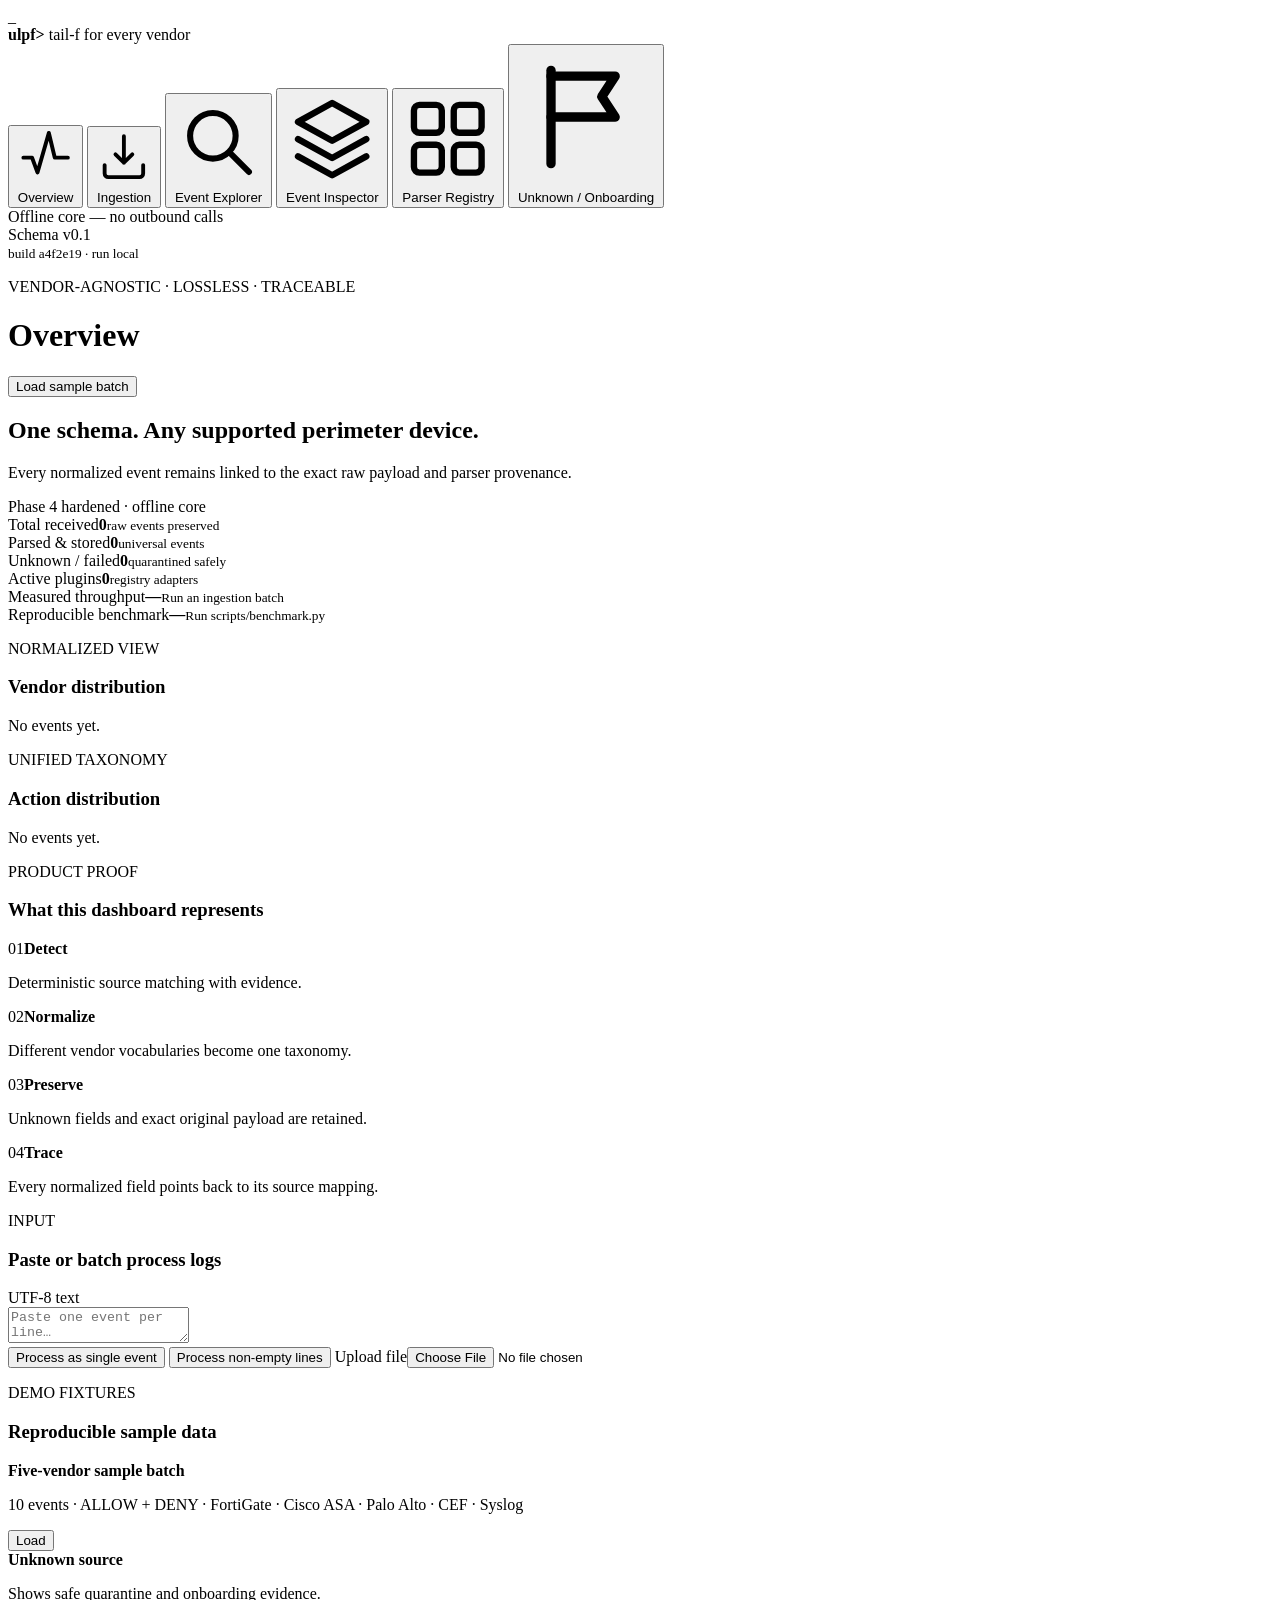
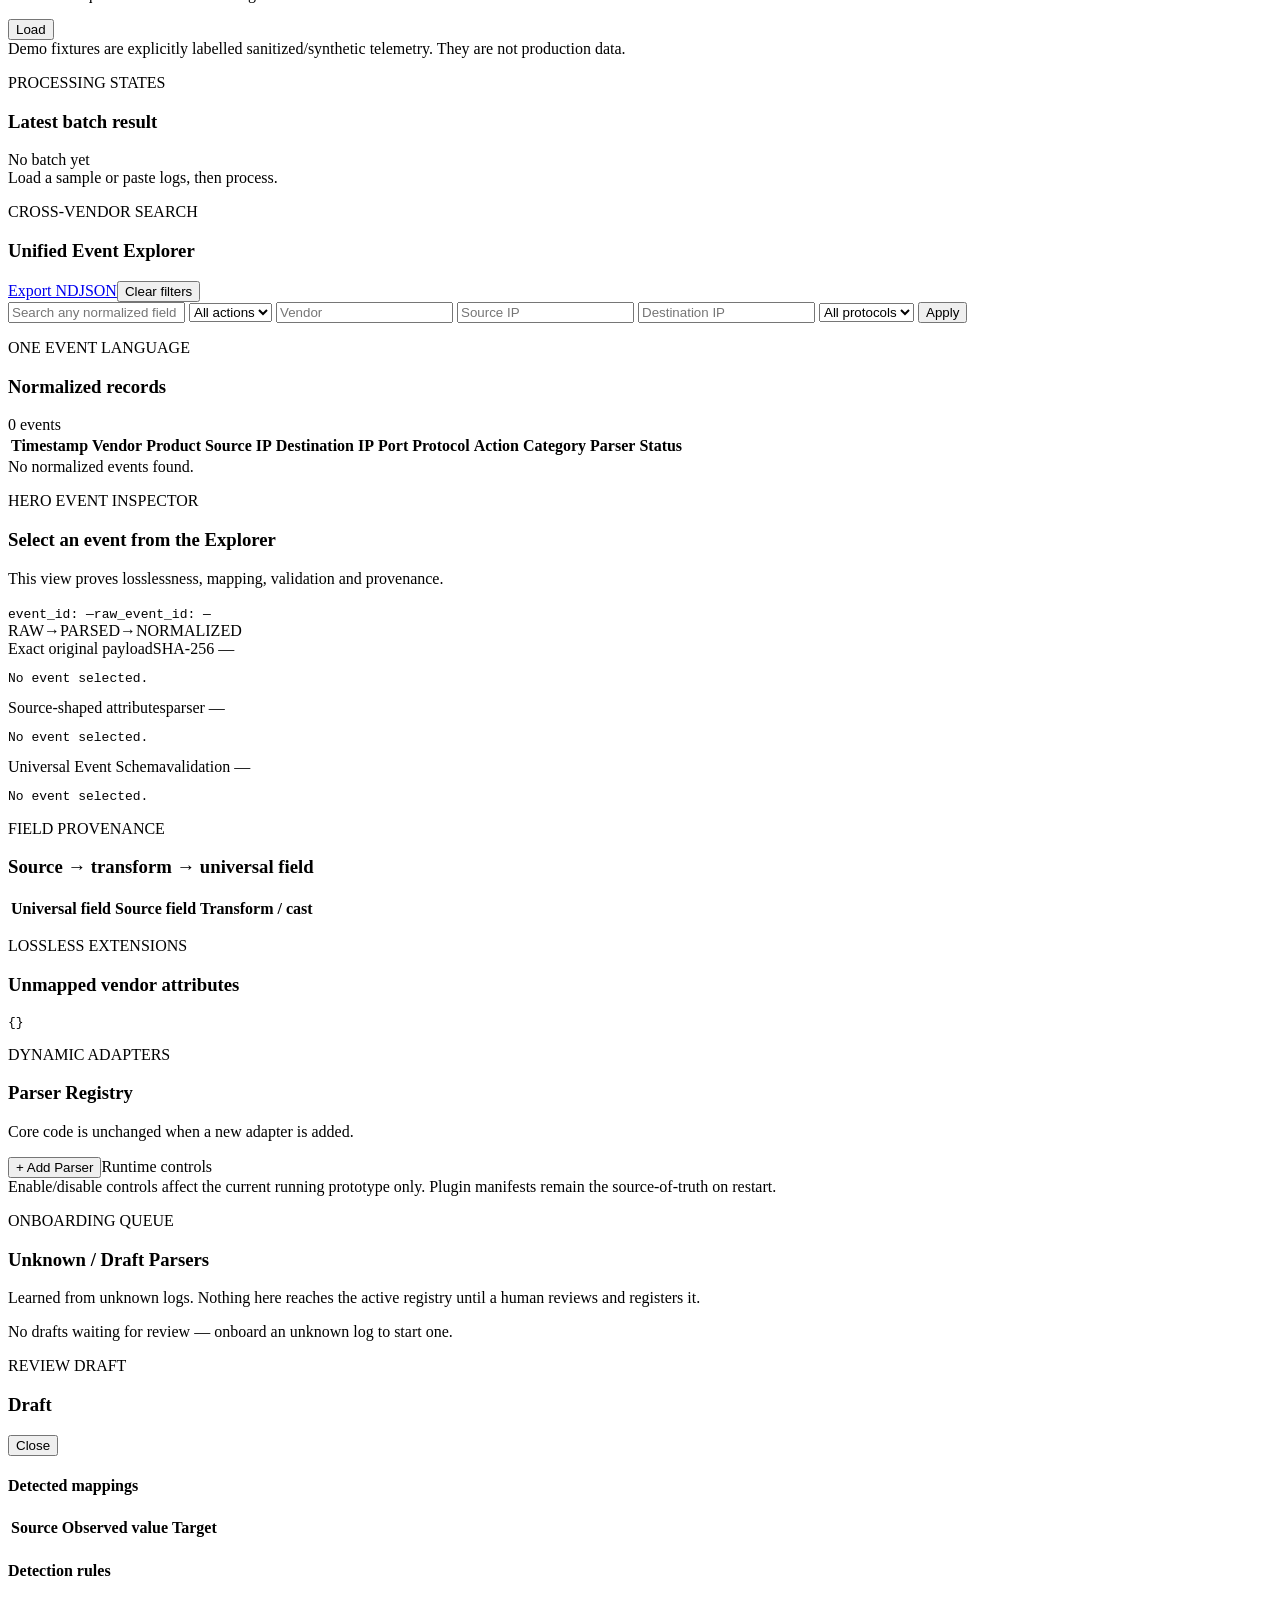
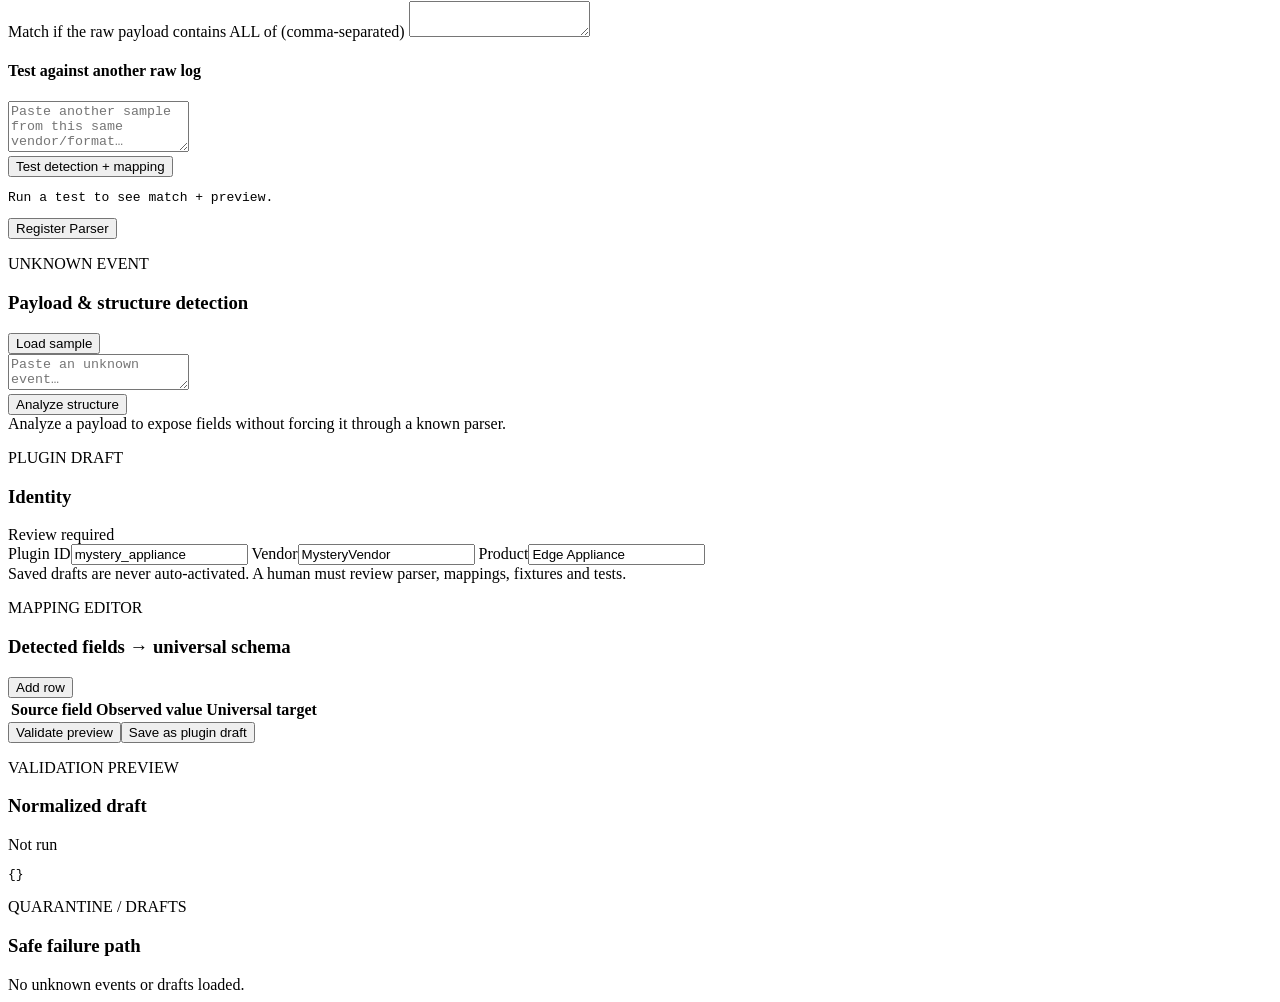
==== ulpf/static/index.html @ 825669cb "ULPF" ====
<!doctype html>
<html lang="en">
<head>
  <meta charset="utf-8" />
  <meta name="viewport" content="width=device-width, initial-scale=1" />
  <title>ULPF — Universal Log Pre-processing Framework</title>
  <link rel="preconnect" href="https://fonts.googleapis.com" />
  <link rel="preconnect" href="https://fonts.gstatic.com" crossorigin />
  <link href="https://fonts.googleapis.com/css2?family=JetBrains+Mono:ital,wght@0,400;0,500;0,600;0,700;1,400&family=Inter:wght@400;500;600&display=swap" rel="stylesheet" />
  <link rel="stylesheet" href="/static/styles.css" />
</head>
<body>
  <div class="shell">
    <aside class="sidebar">
      <div class="brand">
        <div class="brand-mark"><span class="brand-cursor">_</span></div>
        <div>
          <strong>ulpf<span class="brand-caret">&gt;</span></strong>
          <span>tail‑f for every vendor</span>
        </div>
      </div>

      <nav id="nav">
        <button class="nav-item active" data-screen="overview"><svg class="nav-icon" viewBox="0 0 24 24" fill="none" stroke="currentColor" stroke-width="1.6" stroke-linecap="round" stroke-linejoin="round"><path d="M3 12h3.5l2.2 6 4.6-16 2.4 10h5.3"/></svg> Overview</button>
        <button class="nav-item" data-screen="ingestion"><svg class="nav-icon" viewBox="0 0 24 24" fill="none" stroke="currentColor" stroke-width="1.6" stroke-linecap="round" stroke-linejoin="round"><path d="M12 3v11m0 0-3.5-3.5M12 14l3.5-3.5"/><path d="M4 15v3.5A1.5 1.5 0 0 0 5.5 20h13a1.5 1.5 0 0 0 1.5-1.5V15"/></svg> Ingestion</button>
        <button class="nav-item" data-screen="explorer"><svg class="nav-icon" viewBox="0 0 24 24" fill="none" stroke="currentColor" stroke-width="1.6" stroke-linecap="round" stroke-linejoin="round"><circle cx="10.5" cy="10.5" r="6"/><path d="m20 20-4.6-4.6"/></svg> Event Explorer</button>
        <button class="nav-item" data-screen="inspector"><svg class="nav-icon" viewBox="0 0 24 24" fill="none" stroke="currentColor" stroke-width="1.6" stroke-linecap="round" stroke-linejoin="round"><path d="m12 3 8.5 4.7L12 12.4 3.5 7.7 12 3Z"/><path d="m3.5 12 8.5 4.7 8.5-4.7"/><path d="m3.5 16.3 8.5 4.7 8.5-4.7"/></svg> Event Inspector</button>
        <button class="nav-item" data-screen="registry"><svg class="nav-icon" viewBox="0 0 24 24" fill="none" stroke="currentColor" stroke-width="1.6" stroke-linecap="round" stroke-linejoin="round"><rect x="3.5" y="3.5" width="7" height="7" rx="1.4"/><rect x="13.5" y="3.5" width="7" height="7" rx="1.4"/><rect x="3.5" y="13.5" width="7" height="7" rx="1.4"/><rect x="13.5" y="13.5" width="7" height="7" rx="1.4"/></svg> Parser Registry</button>
        <button class="nav-item" data-screen="onboarding"><svg class="nav-icon" viewBox="0 0 24 24" fill="none" stroke="currentColor" stroke-width="1.6" stroke-linecap="round" stroke-linejoin="round"><path d="M6 20V4"/><path d="M6 5h11l-2.3 3.5L17 12H6"/></svg> Unknown / Onboarding</button>
      </nav>

      <div class="sidebar-footer">
        <div class="status-row"><span class="dot ok"></span><span>Offline core — no outbound calls</span></div>
        <div class="status-row"><span class="dot"></span><span>Schema v0.1</span></div>
        <small class="build-tag">build a4f2e19 · run local</small>
      </div>
    </aside>

    <main class="main">
      <header class="topbar">
        <div>
          <p class="eyebrow">VENDOR-AGNOSTIC · LOSSLESS · TRACEABLE</p>
          <h1 id="screen-title">Overview</h1>
        </div>
        <div class="top-actions">
          <button id="judge-demo" class="button primary lg">Load sample batch</button>
        </div>
      </header>

      <div id="toast" class="toast" role="status"></div>

      <section class="screen active" id="screen-overview">
        <div class="hero-line">
          <div>
            <h2>One schema. Any supported perimeter device.</h2>
            <p>Every normalized event remains linked to the exact raw payload and parser provenance.</p>
          </div>
          <span class="badge">Phase 4 hardened · offline core</span>
        </div>

        <div class="metric-grid">
          <article class="metric-card"><span>Total received</span><strong id="m-total">0</strong><small>raw events preserved</small></article>
          <article class="metric-card"><span>Parsed & stored</span><strong id="m-parsed">0</strong><small>universal events</small></article>
          <article class="metric-card"><span>Unknown / failed</span><strong id="m-failed">0</strong><small>quarantined safely</small></article>
          <article class="metric-card"><span>Active plugins</span><strong id="m-plugins">0</strong><small>registry adapters</small></article>
          <article class="metric-card accent"><span>Measured throughput</span><strong id="m-throughput">—</strong><small id="m-throughput-note">Run an ingestion batch</small></article>
          <article class="metric-card"><span>Reproducible benchmark</span><strong id="m-benchmark">—</strong><small id="m-benchmark-note">Run scripts/benchmark.py</small></article>
        </div>

        <div class="two-col">
          <article class="panel">
            <div class="panel-head"><div><p class="eyebrow">NORMALIZED VIEW</p><h3>Vendor distribution</h3></div></div>
            <div id="vendor-bars" class="bar-list empty-state">No events yet.</div>
          </article>
          <article class="panel">
            <div class="panel-head"><div><p class="eyebrow">UNIFIED TAXONOMY</p><h3>Action distribution</h3></div></div>
            <div id="action-bars" class="bar-list empty-state">No events yet.</div>
          </article>
        </div>

        <article class="panel proof-panel">
          <div class="panel-head"><div><p class="eyebrow">PRODUCT PROOF</p><h3>What this dashboard represents</h3></div></div>
          <div class="proof-grid">
            <div><span class="proof-num">01</span><strong>Detect</strong><p>Deterministic source matching with evidence.</p></div>
            <div><span class="proof-num">02</span><strong>Normalize</strong><p>Different vendor vocabularies become one taxonomy.</p></div>
            <div><span class="proof-num">03</span><strong>Preserve</strong><p>Unknown fields and exact original payload are retained.</p></div>
            <div><span class="proof-num">04</span><strong>Trace</strong><p>Every normalized field points back to its source mapping.</p></div>
          </div>
        </article>
      </section>

      <section class="screen" id="screen-ingestion">
        <div class="section-grid ingestion-grid">
          <article class="panel">
            <div class="panel-head">
              <div><p class="eyebrow">INPUT</p><h3>Paste or batch process logs</h3></div>
              <span class="badge subtle">UTF-8 text</span>
            </div>
            <textarea id="ingest-text" class="log-input" spellcheck="false" placeholder="Paste one event per line…"></textarea>
            <div class="button-row">
              <button id="process-paste" class="button ghost">Process as single event</button>
              <button id="process-batch" class="button primary">Process non-empty lines</button>
              <label class="button small file-button">Upload file<input id="file-input" type="file" accept=".log,.txt,.json,.cef,text/plain" /></label>
            </div>
          </article>

          <article class="panel">
            <div class="panel-head"><div><p class="eyebrow">DEMO FIXTURES</p><h3>Reproducible sample data</h3></div></div>
            <div class="dataset-card">
              <div><strong>Five-vendor sample batch</strong><p>10 events · ALLOW + DENY · FortiGate · Cisco ASA · Palo Alto · CEF · Syslog</p></div>
              <button class="button small" data-dataset="mixed">Load</button>
            </div>
            <div class="dataset-card">
              <div><strong>Unknown source</strong><p>Shows safe quarantine and onboarding evidence.</p></div>
              <button class="button small" data-dataset="unknown">Load</button>
            </div>
            <div class="callout">Demo fixtures are explicitly labelled sanitized/synthetic telemetry. They are not production data.</div>
          </article>
        </div>

        <article class="panel">
          <div class="panel-head"><div><p class="eyebrow">PROCESSING STATES</p><h3>Latest batch result</h3></div><span id="batch-summary" class="badge subtle">No batch yet</span></div>
          <div id="processing-results" class="result-list empty-state">Load a sample or paste logs, then process.</div>
        </article>
      </section>

      <section class="screen" id="screen-explorer">
        <article class="panel filters-panel">
          <div class="panel-head"><div><p class="eyebrow">CROSS-VENDOR SEARCH</p><h3>Unified Event Explorer</h3></div><div class="button-row"><a class="button small" href="/api/v1/export/ndjson">Export NDJSON</a><button id="clear-filters" class="button ghost">Clear filters</button></div></div>
          <div class="filters">
            <input id="f-search" placeholder="Search any normalized field" />
            <select id="f-action"><option value="">All actions</option><option>ALLOW</option><option>DENY</option></select>
            <input id="f-vendor" placeholder="Vendor" />
            <input id="f-source" placeholder="Source IP" />
            <input id="f-destination" placeholder="Destination IP" />
            <select id="f-protocol"><option value="">All protocols</option><option>TCP</option><option>UDP</option><option>ICMP</option></select>
            <button id="apply-filters" class="button primary">Apply</button>
          </div>
        </article>

        <article class="panel table-panel">
          <div class="panel-head"><div><p class="eyebrow">ONE EVENT LANGUAGE</p><h3>Normalized records</h3></div><span id="event-count" class="badge subtle">0 events</span></div>
          <div class="table-wrap">
            <table>
              <thead><tr><th>Timestamp</th><th>Vendor</th><th>Product</th><th>Source IP</th><th>Destination IP</th><th>Port</th><th>Protocol</th><th>Action</th><th>Category</th><th>Parser</th><th>Status</th></tr></thead>
              <tbody id="events-body"></tbody>
            </table>
          </div>
          <div id="events-empty" class="empty-state">No normalized events found.</div>
        </article>
      </section>

      <section class="screen" id="screen-inspector">
        <article class="panel inspector-header">
          <div>
            <p class="eyebrow">HERO EVENT INSPECTOR</p>
            <h3 id="inspect-title">Select an event from the Explorer</h3>
            <p id="inspect-subtitle">This view proves losslessness, mapping, validation and provenance.</p>
          </div>
          <div class="id-stack"><code id="inspect-event-id">event_id: —</code><code id="inspect-raw-id">raw_event_id: —</code></div>
        </article>

        <div class="flow-labels"><span>RAW</span><b>→</b><span>PARSED</span><b>→</b><span>NORMALIZED</span></div>
        <div class="three-col inspector-grid">
          <article class="code-panel"><div class="code-head"><span>Exact original payload</span><span id="raw-hash">SHA-256 —</span></div><pre id="raw-view">No event selected.</pre></article>
          <article class="code-panel"><div class="code-head"><span>Source-shaped attributes</span><span id="parsed-plugin">parser —</span></div><pre id="parsed-view">No event selected.</pre></article>
          <article class="code-panel"><div class="code-head"><span>Universal Event Schema</span><span id="validation-status">validation —</span></div><pre id="normalized-view">No event selected.</pre></article>
        </div>

        <div class="two-col">
          <article class="panel">
            <div class="panel-head"><div><p class="eyebrow">FIELD PROVENANCE</p><h3>Source → transform → universal field</h3></div></div>
            <div class="table-wrap compact"><table><thead><tr><th>Universal field</th><th>Source field</th><th>Transform / cast</th></tr></thead><tbody id="trace-body"></tbody></table></div>
          </article>
          <article class="panel">
            <div class="panel-head"><div><p class="eyebrow">LOSSLESS EXTENSIONS</p><h3>Unmapped vendor attributes</h3></div></div>
            <pre id="extensions-view" class="mini-code">{}</pre>
          </article>
        </div>
      </section>

      <section class="screen" id="screen-registry">
        <article class="panel">
          <div class="panel-head">
            <div><p class="eyebrow">DYNAMIC ADAPTERS</p><h3>Parser Registry</h3><p>Core code is unchanged when a new adapter is added.</p></div>
            <div class="button-row"><button id="add-parser" class="button small">+ Add Parser</button><span class="badge">Runtime controls</span></div>
          </div>
          <div id="registry-grid" class="registry-grid"></div>
          <div class="callout">Enable/disable controls affect the current running prototype only. Plugin manifests remain the source-of-truth on restart.</div>
        </article>

        <article class="panel">
          <div class="panel-head">
            <div><p class="eyebrow">ONBOARDING QUEUE</p><h3>Unknown / Draft Parsers</h3><p>Learned from unknown logs. Nothing here reaches the active registry until a human reviews and registers it.</p></div>
          </div>
          <div id="drafts-grid" class="registry-grid"></div>
          <div id="drafts-empty" class="empty-state">No drafts waiting for review — onboard an unknown log to start one.</div>
        </article>

        <article class="panel hidden" id="draft-review-panel">
          <div class="panel-head">
            <div><p class="eyebrow">REVIEW DRAFT</p><h3 id="draft-review-title">Draft</h3></div>
            <button id="close-draft-review" class="button ghost">Close</button>
          </div>
          <div class="two-col">
            <div>
              <h4>Detected mappings</h4>
              <div class="table-wrap compact"><table><thead><tr><th>Source</th><th>Observed value</th><th>Target</th></tr></thead><tbody id="draft-mapping-body"></tbody></table></div>
            </div>
            <div>
              <h4>Detection rules</h4>
              <label>Match if the raw payload contains ALL of (comma-separated)
                <textarea id="draft-detection-all" class="log-input compact-input" rows="2" spellcheck="false"></textarea>
              </label>
              <h4>Test against another raw log</h4>
              <textarea id="draft-test-payload" class="log-input compact-input" rows="3" spellcheck="false" placeholder="Paste another sample from this same vendor/format…"></textarea>
              <div class="button-row"><button id="draft-test-btn" class="button">Test detection + mapping</button></div>
              <pre id="draft-test-result" class="mini-code tall">Run a test to see match + preview.</pre>
            </div>
          </div>
          <div class="button-row"><button id="draft-register-btn" class="button primary">Register Parser</button></div>
        </article>
      </section>

      <section class="screen" id="screen-onboarding">
        <div class="two-col onboarding-top">
          <article class="panel">
            <div class="panel-head"><div><p class="eyebrow">UNKNOWN EVENT</p><h3>Payload & structure detection</h3></div><button id="load-unknown" class="button small">Load sample</button></div>
            <textarea id="unknown-payload" class="log-input compact-input" spellcheck="false" placeholder="Paste an unknown event…"></textarea>
            <div class="button-row"><button id="analyze-unknown" class="button primary">Analyze structure</button></div>
            <div id="analysis-summary" class="analysis-summary empty-state">Analyze a payload to expose fields without forcing it through a known parser.</div>
          </article>

          <article class="panel">
            <div class="panel-head"><div><p class="eyebrow">PLUGIN DRAFT</p><h3>Identity</h3></div><span class="badge warning">Review required</span></div>
            <div class="form-grid">
              <label>Plugin ID<input id="draft-plugin" value="mystery_appliance" /></label>
              <label>Vendor<input id="draft-vendor" value="MysteryVendor" /></label>
              <label>Product<input id="draft-product" value="Edge Appliance" /></label>
            </div>
            <div class="callout warning-callout">Saved drafts are never auto-activated. A human must review parser, mappings, fixtures and tests.</div>
          </article>
        </div>

        <article class="panel">
          <div class="panel-head"><div><p class="eyebrow">MAPPING EDITOR</p><h3>Detected fields → universal schema</h3></div><button id="add-mapping" class="button small">Add row</button></div>
          <div class="table-wrap compact"><table><thead><tr><th>Source field</th><th>Observed value</th><th>Universal target</th><th></th></tr></thead><tbody id="mapping-body"></tbody></table></div>
          <div class="button-row"><button id="preview-mapping" class="button">Validate preview</button><button id="save-draft" class="button primary">Save as plugin draft</button></div>
        </article>

        <div class="two-col">
          <article class="panel"><div class="panel-head"><div><p class="eyebrow">VALIDATION PREVIEW</p><h3>Normalized draft</h3></div><span id="preview-status" class="badge subtle">Not run</span></div><pre id="preview-json" class="mini-code tall">{}</pre></article>
          <article class="panel"><div class="panel-head"><div><p class="eyebrow">QUARANTINE / DRAFTS</p><h3>Safe failure path</h3></div></div><div id="unknown-list" class="result-list empty-state">No unknown events or drafts loaded.</div></article>
        </div>
      </section>
    </main>
  </div>

  <script src="/static/app.js"></script>
</body>
</html>
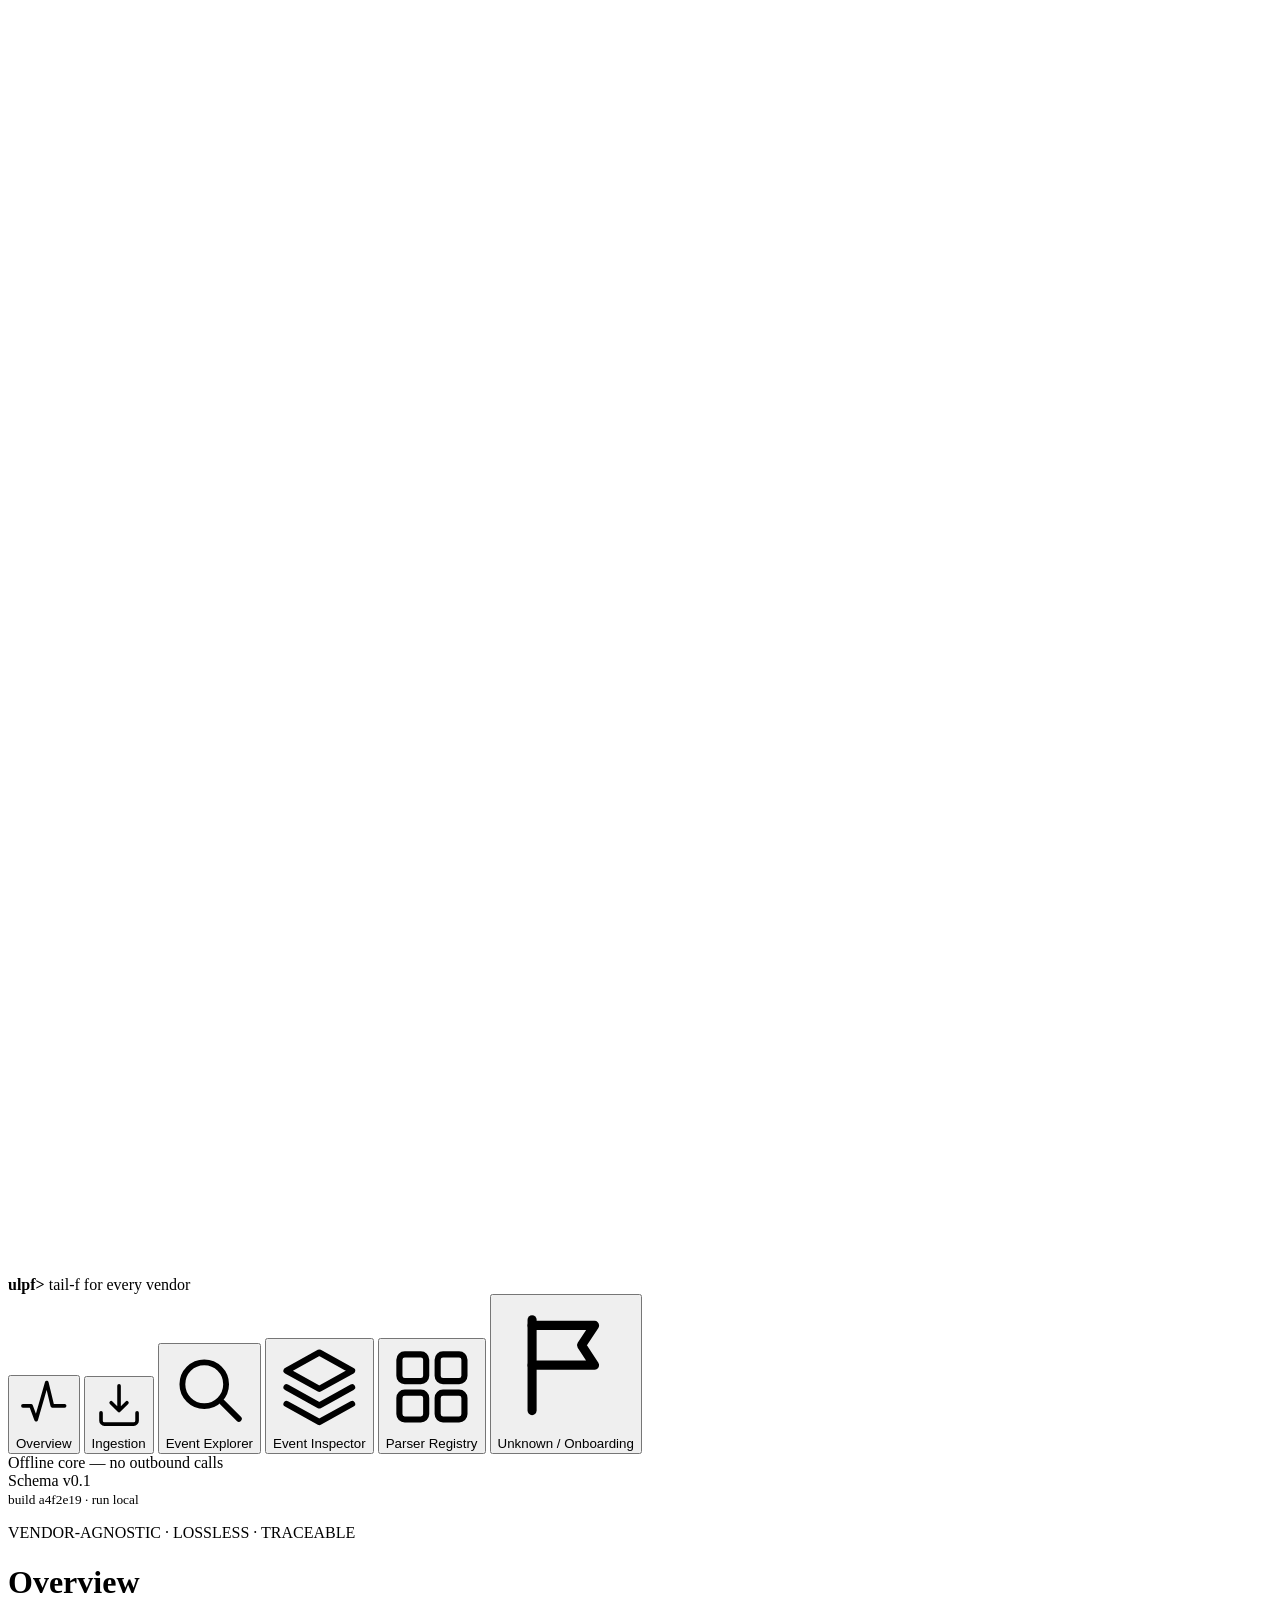
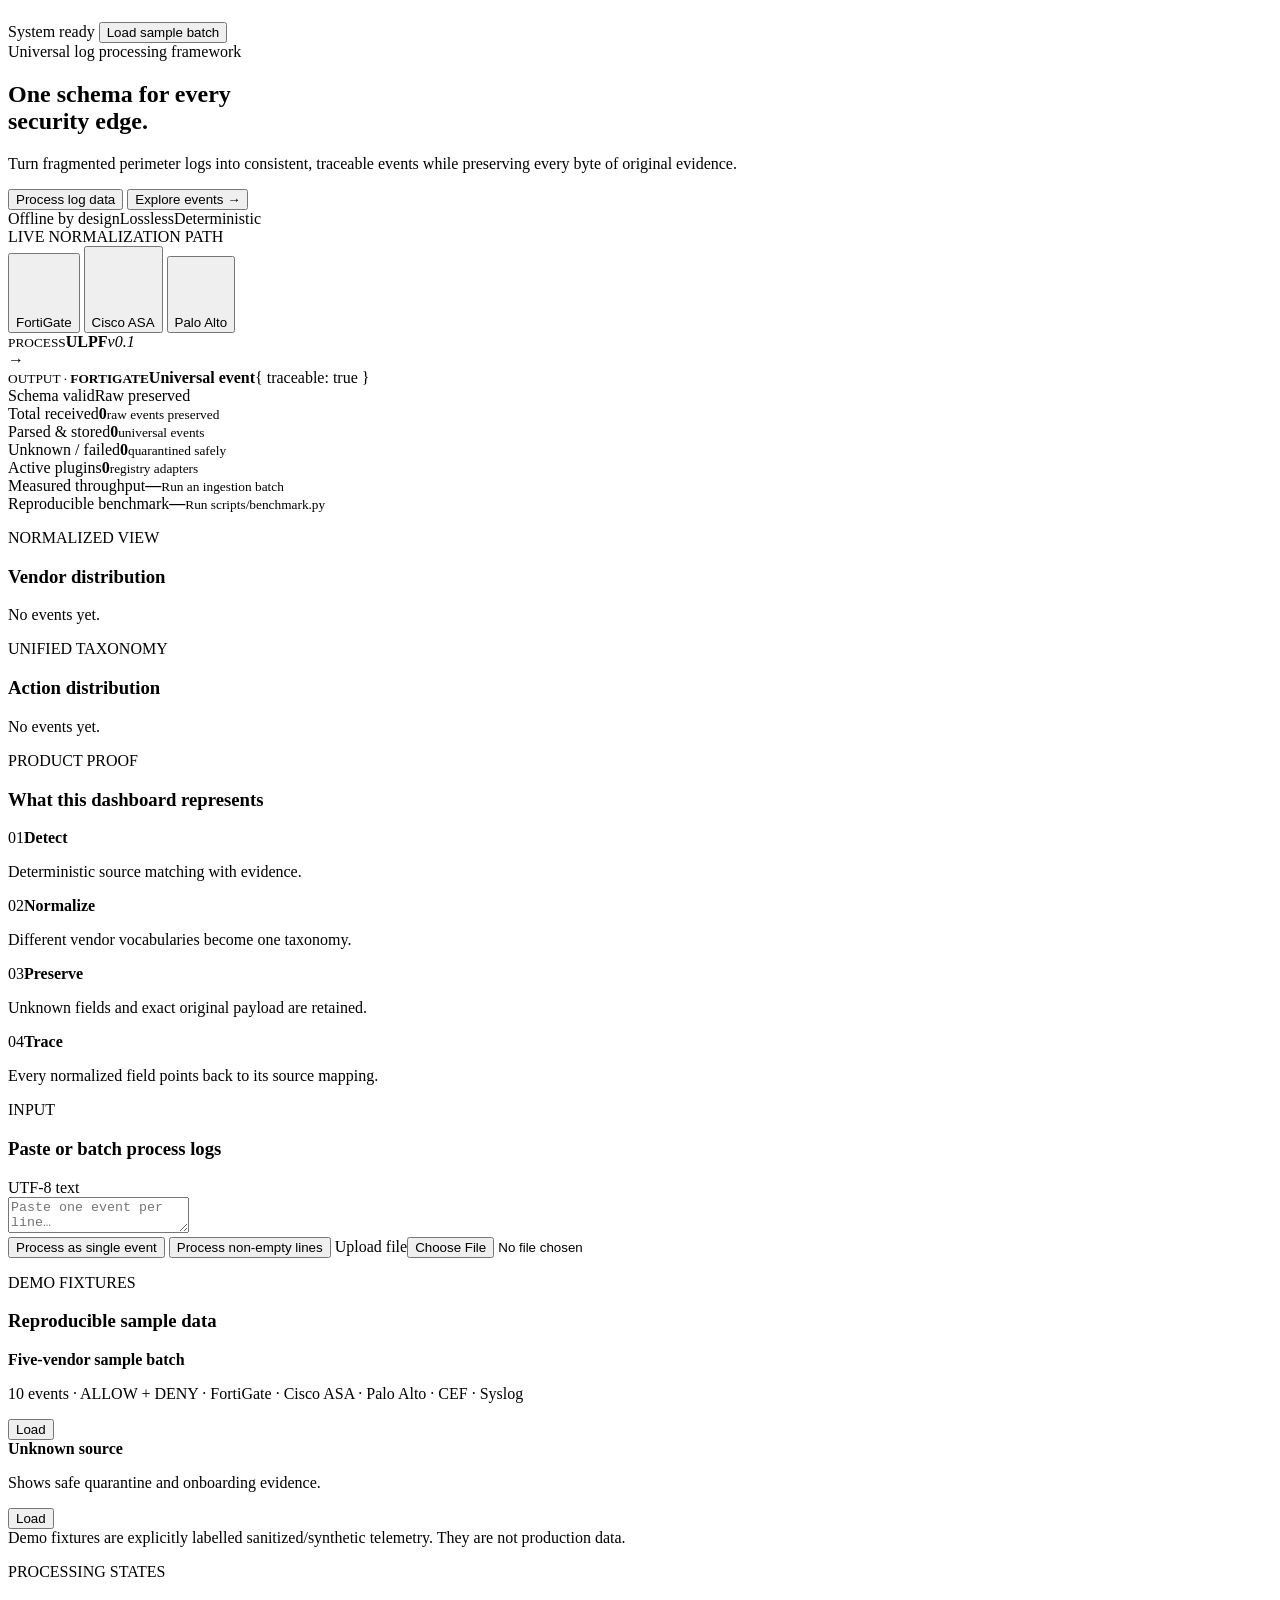
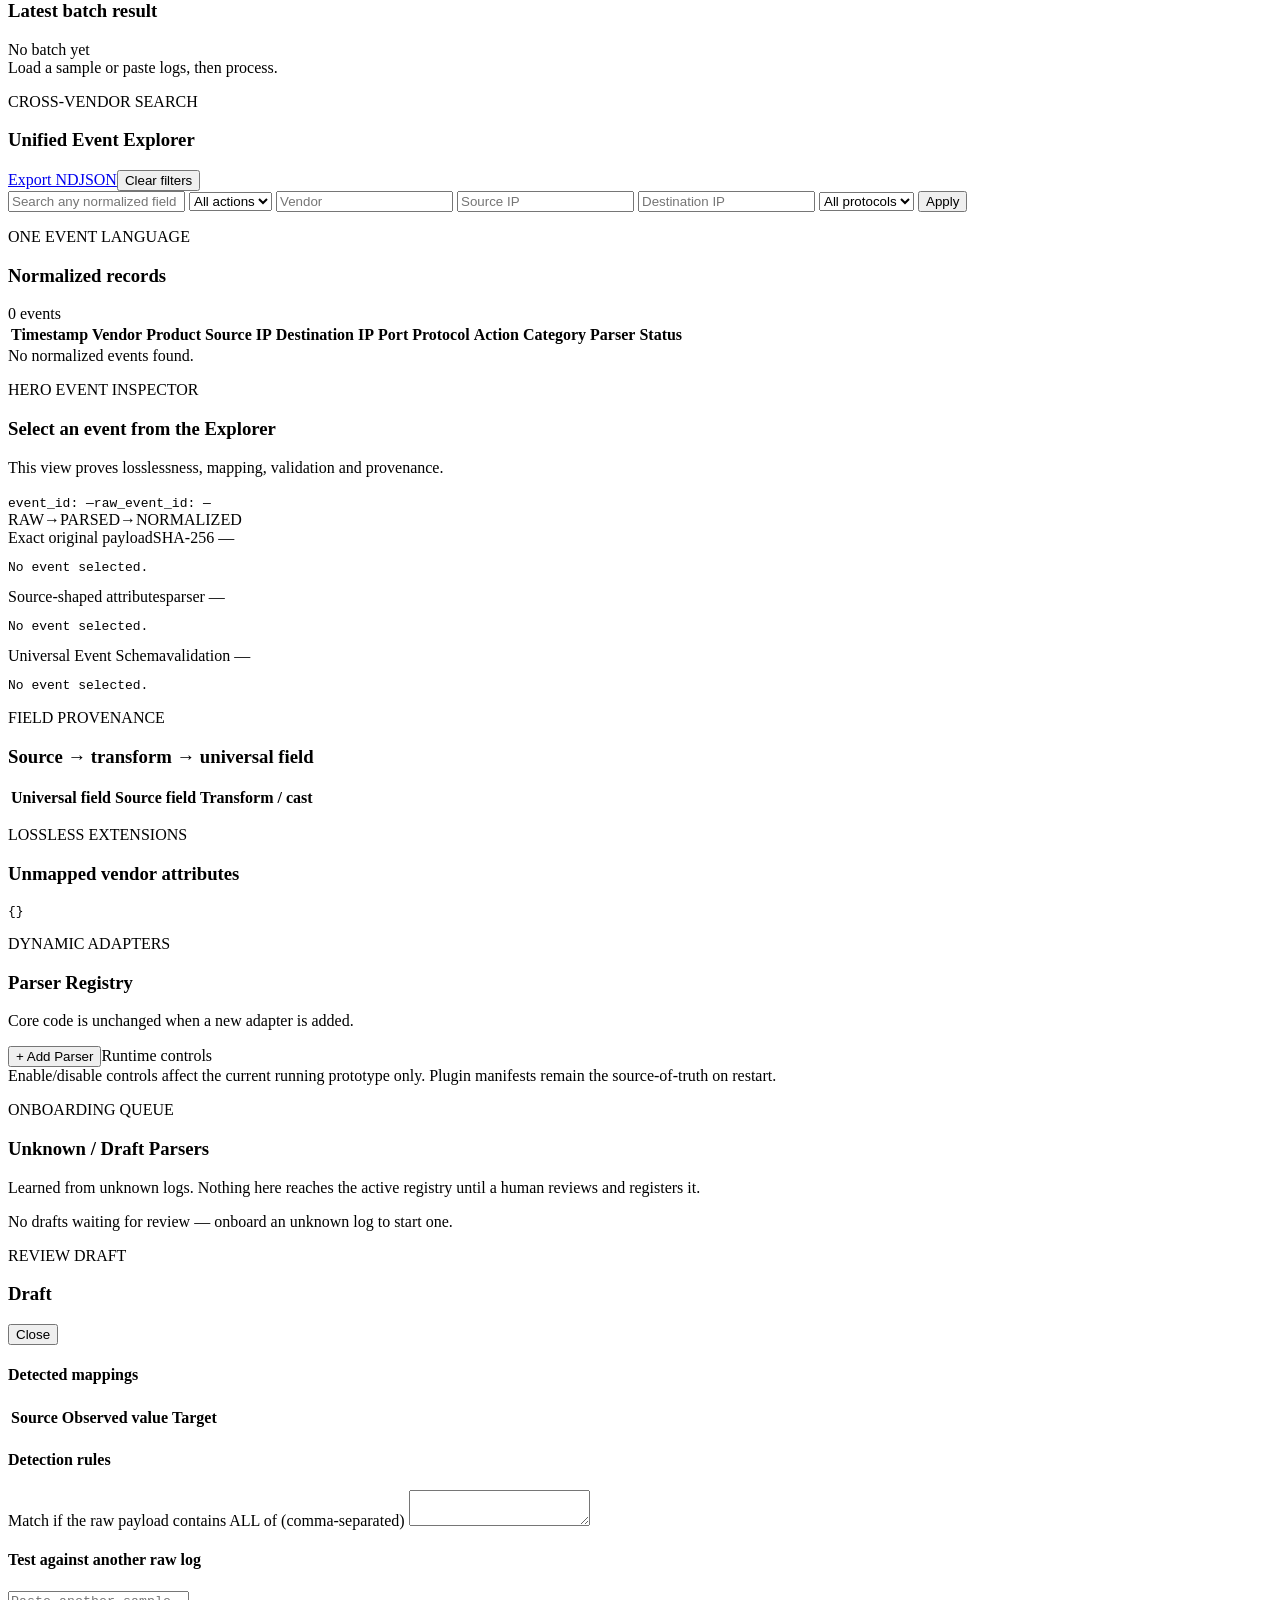
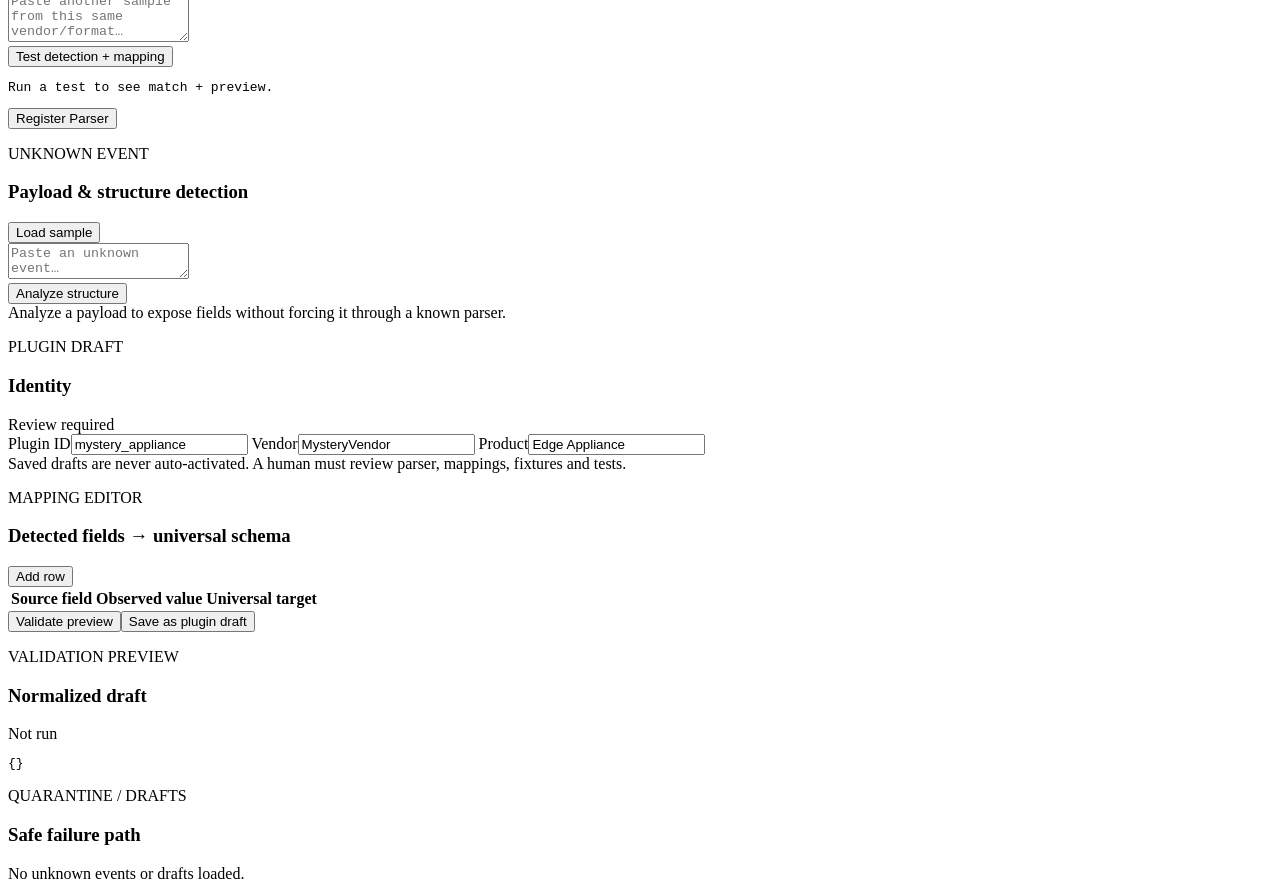
==== commit d2fbbc2c: "Remove mystery_appliance plugin" ====
--- a/ulpf/static/index.html
+++ b/ulpf/static/index.html
@@ -4,16 +4,23 @@
   <meta charset="utf-8" />
   <meta name="viewport" content="width=device-width, initial-scale=1" />
   <title>ULPF — Universal Log Pre-processing Framework</title>
-  <link rel="preconnect" href="https://fonts.googleapis.com" />
-  <link rel="preconnect" href="https://fonts.gstatic.com" crossorigin />
-  <link href="https://fonts.googleapis.com/css2?family=JetBrains+Mono:ital,wght@0,400;0,500;0,600;0,700;1,400&family=Inter:wght@400;500;600&display=swap" rel="stylesheet" />
   <link rel="stylesheet" href="/static/styles.css" />
 </head>
 <body>
   <div class="shell">
     <aside class="sidebar">
       <div class="brand">
-        <div class="brand-mark"><span class="brand-cursor">_</span></div>
+        <div class="brand-mark" tabindex="0" aria-label="ULPF: multiple log streams normalized into one output">
+          <svg class="ulpf-logo" viewBox="0 0 36 36" fill="none" aria-hidden="true">
+            <circle class="logo-source source-one" cx="5" cy="8" r="1.7" />
+            <circle class="logo-source source-two" cx="5" cy="18" r="1.7" />
+            <circle class="logo-source source-three" cx="5" cy="28" r="1.7" />
+            <path class="logo-stream stream-one" d="M7 8h5.5L18 18h9" />
+            <path class="logo-stream stream-two" d="M7 18h20" />
+            <path class="logo-stream stream-three" d="M7 28h5.5L18 18" />
+            <path class="logo-output" d="m24 13 5 5-5 5" />
+          </svg>
+        </div>
         <div>
           <strong>ulpf<span class="brand-caret">&gt;</span></strong>
           <span>tail‑f for every vendor</span>
@@ -21,12 +28,12 @@
       </div>
 
       <nav id="nav">
-        <button class="nav-item active" data-screen="overview"><svg class="nav-icon" viewBox="0 0 24 24" fill="none" stroke="currentColor" stroke-width="1.6" stroke-linecap="round" stroke-linejoin="round"><path d="M3 12h3.5l2.2 6 4.6-16 2.4 10h5.3"/></svg> Overview</button>
-        <button class="nav-item" data-screen="ingestion"><svg class="nav-icon" viewBox="0 0 24 24" fill="none" stroke="currentColor" stroke-width="1.6" stroke-linecap="round" stroke-linejoin="round"><path d="M12 3v11m0 0-3.5-3.5M12 14l3.5-3.5"/><path d="M4 15v3.5A1.5 1.5 0 0 0 5.5 20h13a1.5 1.5 0 0 0 1.5-1.5V15"/></svg> Ingestion</button>
-        <button class="nav-item" data-screen="explorer"><svg class="nav-icon" viewBox="0 0 24 24" fill="none" stroke="currentColor" stroke-width="1.6" stroke-linecap="round" stroke-linejoin="round"><circle cx="10.5" cy="10.5" r="6"/><path d="m20 20-4.6-4.6"/></svg> Event Explorer</button>
-        <button class="nav-item" data-screen="inspector"><svg class="nav-icon" viewBox="0 0 24 24" fill="none" stroke="currentColor" stroke-width="1.6" stroke-linecap="round" stroke-linejoin="round"><path d="m12 3 8.5 4.7L12 12.4 3.5 7.7 12 3Z"/><path d="m3.5 12 8.5 4.7 8.5-4.7"/><path d="m3.5 16.3 8.5 4.7 8.5-4.7"/></svg> Event Inspector</button>
-        <button class="nav-item" data-screen="registry"><svg class="nav-icon" viewBox="0 0 24 24" fill="none" stroke="currentColor" stroke-width="1.6" stroke-linecap="round" stroke-linejoin="round"><rect x="3.5" y="3.5" width="7" height="7" rx="1.4"/><rect x="13.5" y="3.5" width="7" height="7" rx="1.4"/><rect x="3.5" y="13.5" width="7" height="7" rx="1.4"/><rect x="13.5" y="13.5" width="7" height="7" rx="1.4"/></svg> Parser Registry</button>
-        <button class="nav-item" data-screen="onboarding"><svg class="nav-icon" viewBox="0 0 24 24" fill="none" stroke="currentColor" stroke-width="1.6" stroke-linecap="round" stroke-linejoin="round"><path d="M6 20V4"/><path d="M6 5h11l-2.3 3.5L17 12H6"/></svg> Unknown / Onboarding</button>
+        <button class="nav-item active" data-screen="overview" title="Overview"><svg class="nav-icon" viewBox="0 0 24 24" fill="none" stroke="currentColor" stroke-width="1.6" stroke-linecap="round" stroke-linejoin="round"><path d="M3 12h3.5l2.2 6 4.6-16 2.4 10h5.3"/></svg><span class="nav-label">Overview</span></button>
+        <button class="nav-item" data-screen="ingestion" title="Ingestion"><svg class="nav-icon" viewBox="0 0 24 24" fill="none" stroke="currentColor" stroke-width="1.6" stroke-linecap="round" stroke-linejoin="round"><path d="M12 3v11m0 0-3.5-3.5M12 14l3.5-3.5"/><path d="M4 15v3.5A1.5 1.5 0 0 0 5.5 20h13a1.5 1.5 0 0 0 1.5-1.5V15"/></svg><span class="nav-label">Ingestion</span></button>
+        <button class="nav-item" data-screen="explorer" title="Event Explorer"><svg class="nav-icon" viewBox="0 0 24 24" fill="none" stroke="currentColor" stroke-width="1.6" stroke-linecap="round" stroke-linejoin="round"><circle cx="10.5" cy="10.5" r="6"/><path d="m20 20-4.6-4.6"/></svg><span class="nav-label">Event Explorer</span></button>
+        <button class="nav-item" data-screen="inspector" title="Event Inspector"><svg class="nav-icon" viewBox="0 0 24 24" fill="none" stroke="currentColor" stroke-width="1.6" stroke-linecap="round" stroke-linejoin="round"><path d="m12 3 8.5 4.7L12 12.4 3.5 7.7 12 3Z"/><path d="m3.5 12 8.5 4.7 8.5-4.7"/><path d="m3.5 16.3 8.5 4.7 8.5-4.7"/></svg><span class="nav-label">Event Inspector</span></button>
+        <button class="nav-item" data-screen="registry" title="Parser Registry"><svg class="nav-icon" viewBox="0 0 24 24" fill="none" stroke="currentColor" stroke-width="1.6" stroke-linecap="round" stroke-linejoin="round"><rect x="3.5" y="3.5" width="7" height="7" rx="1.4"/><rect x="13.5" y="3.5" width="7" height="7" rx="1.4"/><rect x="3.5" y="13.5" width="7" height="7" rx="1.4"/><rect x="13.5" y="13.5" width="7" height="7" rx="1.4"/></svg><span class="nav-label">Parser Registry</span></button>
+        <button class="nav-item" data-screen="onboarding" title="Unknown / Onboarding"><svg class="nav-icon" viewBox="0 0 24 24" fill="none" stroke="currentColor" stroke-width="1.6" stroke-linecap="round" stroke-linejoin="round"><path d="M6 20V4"/><path d="M6 5h11l-2.3 3.5L17 12H6"/></svg><span class="nav-label">Unknown / Onboarding</span></button>
       </nav>
 
       <div class="sidebar-footer">
@@ -43,6 +50,7 @@
           <h1 id="screen-title">Overview</h1>
         </div>
         <div class="top-actions">
+          <span class="system-status"><span class="dot ok"></span>System ready</span>
           <button id="judge-demo" class="button primary lg">Load sample batch</button>
         </div>
       </header>
@@ -50,12 +58,38 @@
       <div id="toast" class="toast" role="status"></div>
 
       <section class="screen active" id="screen-overview">
-        <div class="hero-line">
-          <div>
-            <h2>One schema. Any supported perimeter device.</h2>
-            <p>Every normalized event remains linked to the exact raw payload and parser provenance.</p>
-          </div>
-          <span class="badge">Phase 4 hardened · offline core</span>
+        <div class="overview-hero">
+          <div class="hero-copy">
+            <span class="hero-kicker"><span></span>Universal log processing framework</span>
+            <h2>One schema for every<br><span>security edge.</span></h2>
+            <p>Turn fragmented perimeter logs into consistent, traceable events while preserving every byte of original evidence.</p>
+            <div class="hero-actions">
+              <button class="button primary" data-screen-jump="ingestion">Process log data</button>
+              <button class="button hero-link" data-screen-jump="explorer">Explore events <span>→</span></button>
+            </div>
+            <div class="hero-meta"><span><span class="dot ok"></span>Offline by design</span><span>Lossless</span><span>Deterministic</span></div>
+          </div>
+          <div class="hero-network" aria-label="Multiple vendors normalize into one universal event schema">
+            <div class="network-label">LIVE NORMALIZATION PATH</div>
+            <div class="network-flow">
+              <div class="vendor-stack">
+                <button type="button" class="vendor-source active" data-vendor-source="FortiGate" aria-pressed="true">
+                  <i><svg viewBox="0 0 24 24" fill="none"><path d="M5 9V5h4v4h6V5h4v4m-14 6v4h4v-4h6v4h4v-4M3 9h18v6H3z"/></svg></i><span>FortiGate</span>
+                </button>
+                <button type="button" class="vendor-source" data-vendor-source="Cisco ASA" aria-pressed="false">
+                  <i><svg viewBox="0 0 24 24" fill="none"><path d="M4 17h16M6 14V9m4 5V6m4 8V6m4 8V9"/></svg></i><span>Cisco ASA</span>
+                </button>
+                <button type="button" class="vendor-source" data-vendor-source="Palo Alto" aria-pressed="false">
+                  <i><svg viewBox="0 0 24 24" fill="none"><path d="m12 3 8 4.5v9L12 21l-8-4.5v-9L12 3Z"/><path d="m8.5 14 3.5-6 3.5 6M10 12h4"/></svg></i><span>Palo Alto</span>
+                </button>
+              </div>
+              <div class="flow-connector"><span></span><span></span><span></span></div>
+              <div class="network-core"><small>PROCESS</small><strong>ULPF</strong><em>v0.1</em></div>
+              <div class="flow-arrow">→</div>
+              <div class="event-output"><small>OUTPUT · <b id="network-source-label">FORTIGATE</b></small><strong>Universal event</strong><span>{ traceable: true }</span></div>
+            </div>
+            <div class="network-status"><span><i class="dot ok"></i>Schema valid</span><span>Raw preserved</span></div>
+          </div>
         </div>
 
         <div class="metric-grid">
